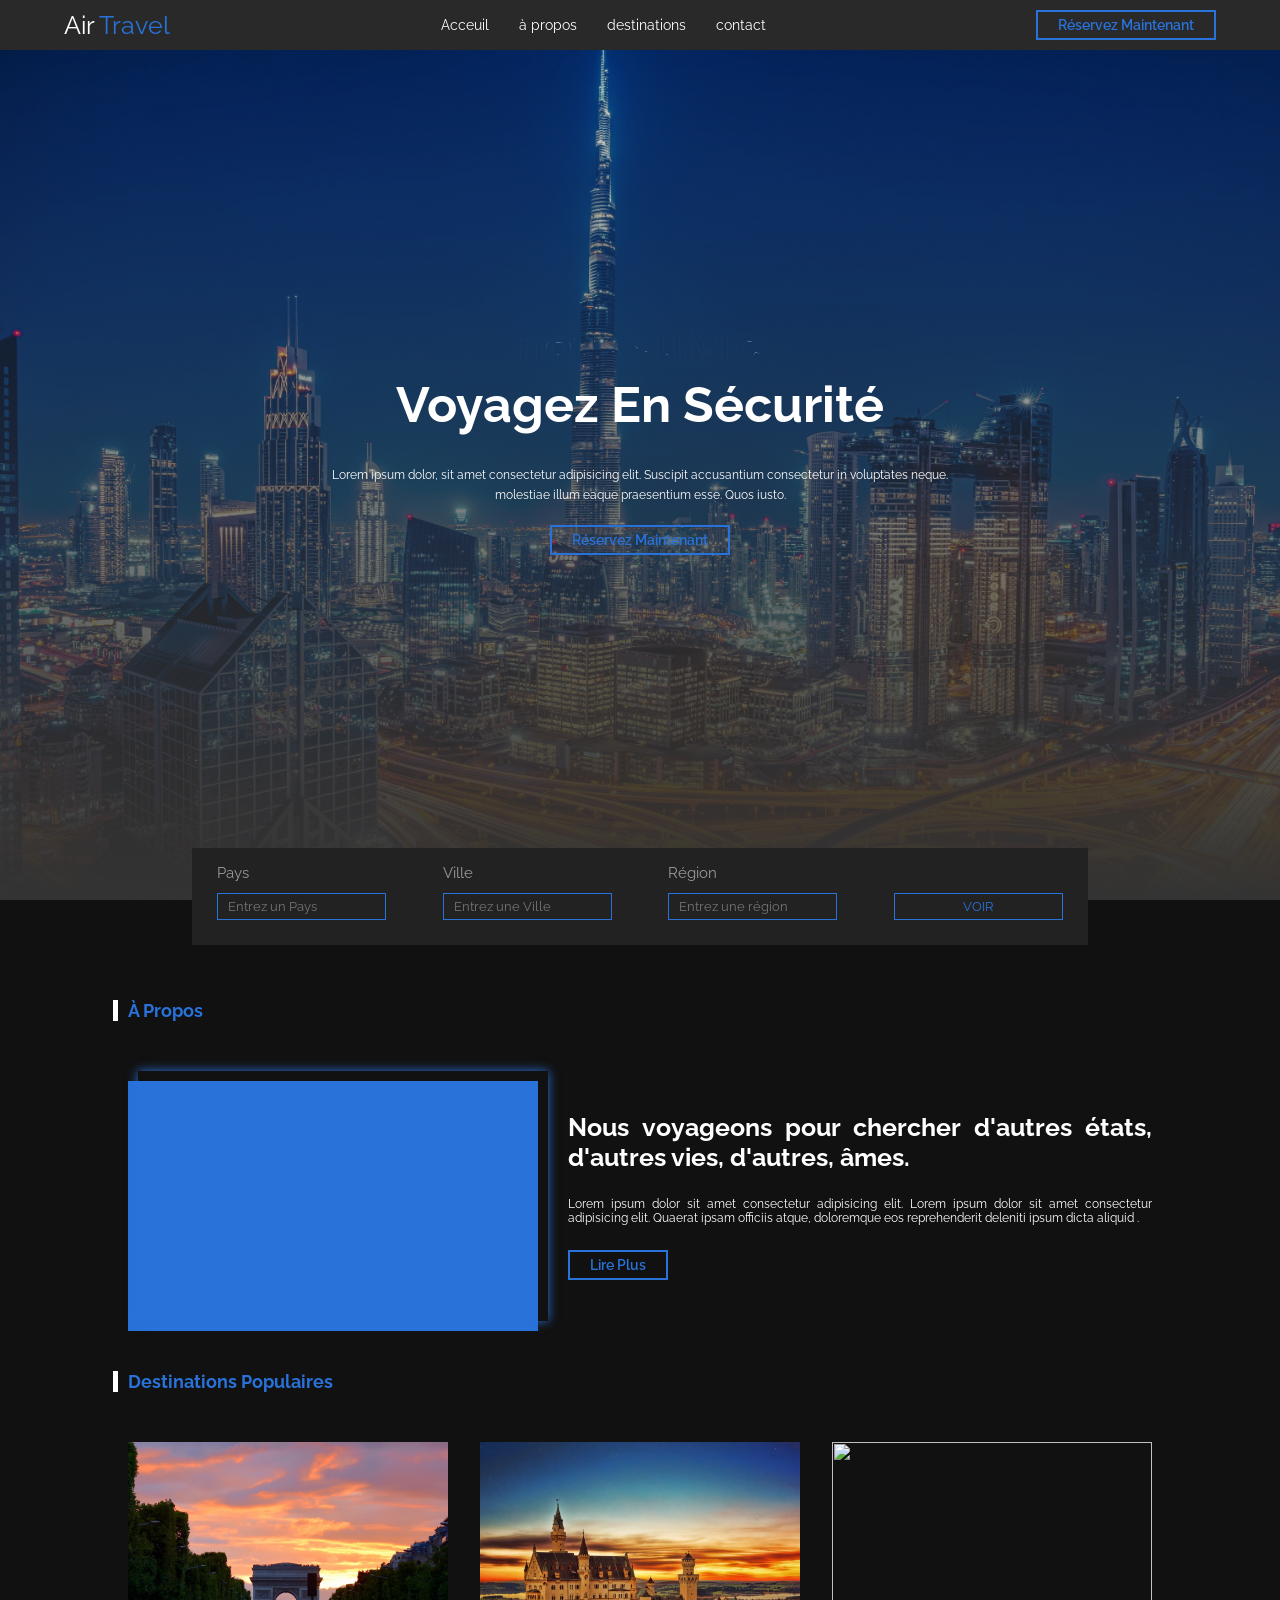
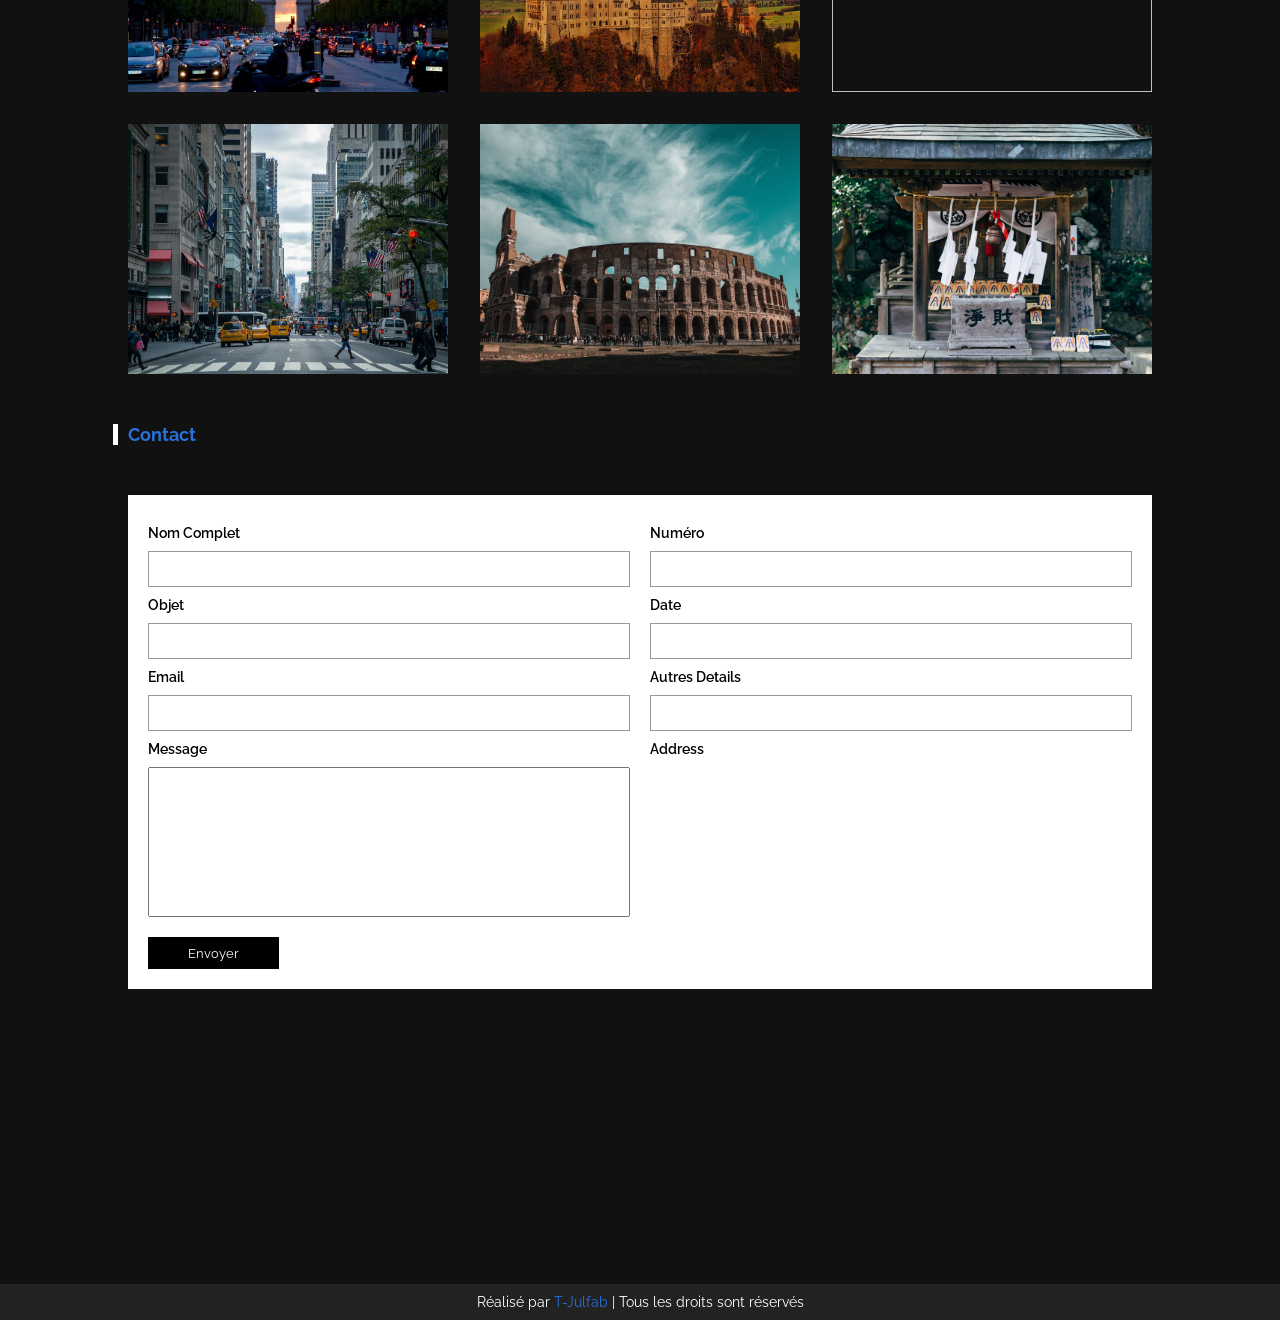
==== index.html @ 0e1786e4 "Initial commit" ====
<!DOCTYPE html>
<html lang="en">
<head>
    <meta charset="UTF-8">
    <meta name="viewport" content="width=device-width, initial-scale=1.0">
    <title>T-Air-Travel</title>
    <link rel="icon" href="images/air-transport.png" type="image/png">
    <link rel="stylesheet" href="css/style.css">
</head>
<body>
        <!--Header-->
        <header>
            <div class="logo">
                <a href="#"><span>Air</span> Travel</a>
            </div>
            <div class=""></div>
            <ul class="menu">
                <li><a href="#acceuil">Acceuil</a></li>
                <li><a href="#à_propos">à propos</a></li>
                <li><a href="#destinations">destinations</a></li>
                <li><a href="#contact">contact</a></li>
            </ul>
            <div class="responsive-menu"></div>
            <a href="#" class="bouton">Réservez Maintenant</a>

            
        </header>
        <!--acceuil-->
        <section id="acceuil">
            <h2>nous suivre</h2>
            <h1>Voyagez En Sécurité</h1>
            <div class="texte">
                <p>Lorem ipsum dolor, sit amet consectetur adipisicing elit. Suscipit accusantium consectetur in voluptates neque.
            <br> molestiae illum eaque praesentium esse. Quos iusto.</p>
            
            </div>
            <div class="bouton">
                <a href="#">Réservez Maintenant</a>
            </div>
            <div class="formulaire">
                <form action="">
                    <div>
                        <label for="">Pays</label>
                        <input type="text" placeholder="Entrez un Pays">
                    </div>
                    <div>
                        <label for="">Ville</label>
                        <input type="text" placeholder="Entrez une Ville">
                    </div>
                    <div>
                        <label for="">Région</label>
                        <input type="text" placeholder="Entrez une région">
                    </div>
                    <div>
                        <input type="submit" value="voir">
                    </div>
                </form>
            </div>
        </section>

        <!--à propos-->
        <section id="à_propos">
            <h1 class="title">à propos</h1>
            <div class="vid_desc">
                <div class="gauche">
                    <video src="images/video.mp4" autoplay loop muted></video>
                </div>
                <div class="droite">
                    <h2>Nous voyageons pour chercher d'autres états, d'autres
                        vies, d'autres, âmes.</h2>
                    <p>Lorem ipsum dolor sit amet consectetur adipisicing elit. Lorem ipsum dolor sit amet consectetur adipisicing elit. Quaerat ipsam officiis atque,
                        doloremque eos reprehenderit deleniti ipsum dicta aliquid .</p>
                    <div class="bouton">
                        <a href="#">Lire Plus</a>
                    </div>
                </div>
            </div>
        </section>
        <!--destination-->
        <section id="destinations">
            <h1 class="title">Destinations Populaires</h1>
            <div class="content">
                <div class="box">
                    <img src="images/paris.jpg" alt="">
                    <div class="content">
                        <div>
                            <h4>Paris</h4>
                            <p>Lorem ipsum dolor sit amet consectetur adipisicing elit.</p>
                            <p>Ea iusto ipsa repudiandae amet conseq.</p>
                            <a href="#">Lire Plus</a>
                        </div>
                    </div>
                </div>
                <div class="box">
                    <img src="images/moscou.jpg" alt="">
                    <div class="content">
                        <div>
                            <h4>Moscou</h4>
                            <p>Lorem ipsum dolor sit amet consectetur adipisicing elit.</p>
                            <p>Ea iusto ipsa repudiandae amet conseq.</p>
                            <a href="#">Lire Plus</a>
                        </div>
                    </div>
                </div>
                <div class="box">
                    <img src="images/miami.jpg" alt="">
                    <div class="content">
                        <div>
                            <h4>Miami</h4>
                            <p>Lorem ipsum dolor sit amet consectetur adipisicing elit.</p>
                            <p>Ea iusto ipsa repudiandae amet conseq.</p>
                            <a href="#">Lire Plus</a>
                        </div>
                    </div>
                </div>
                 <div class="box">
                    <img src="images/los-angeles.jpg" alt="">
                    <div class="content">
                        <div>
                            <h4>Los-Angeles</h4>
                            <p>Lorem ipsum dolor sit amet consectetur adipisicing elit.</p>
                            <p>Ea iusto ipsa repudiandae amet conseq.</p>
                            <a href="#">Lire Plus</a>
                        </div>
                    </div>
                </div>
                 <div class="box">
                    <img src="images/rome.jpg" alt="">
                    <div class="content">
                        <div>
                            <h4>Rome</h4>
                            <p>Lorem ipsum dolor sit amet consectetur adipisicing elit.</p>
                            <p>Ea iusto ipsa repudiandae amet conseq.</p>
                            <a href="#">Lire Plus</a>
                        </div>
                    </div>
                </div>
                 <div class="box">
                    <img src="images/tokio.jpg" alt="">
                    <div class="content">
                        <div>
                            <h4>Tokio</h4>
                            <p>Lorem ipsum dolor sit amet consectetur adipisicing elit.</p>
                            <p>Ea iusto ipsa repudiandae amet conseq.</p>
                            <a href="#">Lire Plus</a>
                        </div>
                    </div>
                </div>
            </div>
        </section>
        <!--contact-->
        <section id="contact">
            <h1 class="title">Contact</h1>
            <form action="">
                <div class="gauche_droite">
                    <div class="form_gauche">
                        <label for="">Nom Complet</label>
                        <input type="text">
                        <label for="">Objet</label>
                        <input type="text">
                        <label for="">Email</label>
                        <input type="text">
                        <label for="">Message</label>
                        <textarea name="" id="" cols="30" rows="10"></textarea>
                    </div>
                    <div class="form_droite">
                        <label for="">Numéro</label>
                        <input type="text">
                        <label for="">Date</label>
                        <input type="text">
                        <label for="">Autres Details</label>
                        <input type="text">
                        <label for="">Address</label>
                        <iframe src="https://www.google.com/maps/embed?pb=!1m18!1m12!1m3!1d2624.9916256937595!2d2.292292615509614!3d48.85837007928746!2m3!1f0!2f0!3f0!3m2!1i1024!2i768!4f13.1!3m3!1m2!1s0x47e66e2964e34e2d%3A0x8ddca9ee380ef7e0!2sTour%20Eiffel!5e0!3m2!1sfr!2sfr!4v1647531560805!5m2!1sfr!2sfr" width="600" height="450" style="border:0;" allowfullscreen="" loading="lazy"></iframe>
                    </div>
                </div>
                <button>Envoyer</button>
            </form>
        </section>
        <!--footer-->
        <footer>
            <p>Réalisé par <span>T-Julfab</span> | Tous les droits sont réservés</p>
        </footer>
    <script>
        var toggle_menu = document.querySelector('.responsive-menu')
        var menu = document.querySelector('.menu')
        toggle_menu.onclick= function(){
            toggle_menu.classList.toggle('active')
            menu.classList.toggle('responsive')
        }
    </script>
</body>
</html>
---- css/style.css ----
@import url('https://fonts.googleapis.com/css2?family=Raleway:wght@100;200;400;500&display=swap');
*{
    margin: 0;
    padding: 0;
    box-sizing: border-box;
    font-family: 'Raleway', sans-serif;
}
html {
    font-size: 62.5%;
    scroll-behavior: smooth;
    scroll-padding-top: 9px;
}
::-webkit-scrollbar {
    width: 8px;
}
::-webkit-scrollbar-thumb {
    background-color: #ccc;
}
body{
    background-color: #111;
}
a{
    text-decoration: 0;
}
header{
    top: 0;
    left: 0;
    right: 0;
    z-index: 1000;
    display: flex;
    position: fixed;
    align-items: center;
    background-color: rgb(41, 41, 41);
    justify-content: space-between;
    padding: 0 5%;
    height: 50px;
}
.logo a{
    font-size: 25px;
    color:#2972d9;
}
.logo a span{
    color: white;
}
header ul{
    list-style: none;
    display: flex;
    justify-content: space-between;
}
header ul li{
    padding: 0 15px;
}
header ul li a{
    color: white;
    font-size: 14px;
}
header li a{
    transition: 0.35s;
}
header li a:hover{
    border-bottom: 2px solid #2972d9 ;
    letter-spacing: 2px;
    font-weight: 400;
}
.bouton{
    border: 2px solid #2972d9;
    padding: 5px 20px;
    color: #2972d9;
    font-size: 14px;
    font-weight: 600;
}
.bouton a{
    color: #2972d9;
    font-size: 14px;
    font-weight: 600;
}
header .bouton{
    transition: 0.2s;
}
header .bouton:hover{
    background-color: #2972d9;
    color: #f9f9f9;
    font-weight: lighter;
    letter-spacing: 1px;
}
 /* acceuil css */

#acceuil{
    background: linear-gradient(rgba(0,0,0,0.1),#333), url("../images/img1.jpg");
    background-position: center;
    background-size: cover;
    height: 100vh;
    display: flex;
    align-items: center;
    justify-content: center;
    flex-direction: column;
    position: relative;
    color: white;

}
#acceuil{
    line-height: 0px;
}
#acceuil .bouton{
    margin-right: 0;
    line-height: normal;
}
#acceuil h2{
    font-size: 45px;
    color: transparent;
    -webkit-text-stroke: #fff 0.02px;
}
#acceuil h1{
    font-size: 50px;
    margin: 60px 0;
}
#acceuil p {
    font-size: 12px;
    margin-bottom: 20px;
    line-height: 20px;
    text-align: center;
}
.formulaire{
    background-color: #222;
    width:70%;
    padding: 25px;
    bottom: -45px;
    position: absolute;
}
.formulaire form{
    display: flex;
    justify-content: space-between;
    width: 100%;
    align-items:flex-end;
}
.formulaire form div{
    display: flex;
    width: 20%;
    flex-direction: column;
}
.formulaire form label{
    font-size: 15px;
    color:#999;
    margin-bottom: 10px;
}
.formulaire form input{
    background: transparent;
    border: 1px solid #2972d9;
    margin-top: 10px;
    padding: 5px 10px;
    outline: 0;
    font-size: 13px;
    color: white;
}
.formulaire form input[type="submit"]{
    color: #2972d9;
    text-transform: uppercase;
    cursor: pointer;
    transition: 0.5s;
}
.formulaire form input[type="submit"]:hover{
    box-shadow: 0 0 10px #2972d9;
}

/* à propos css */

#à_propos{
    margin-top: 100px;
    margin-bottom: 50px;
    padding: 0 10%;
    color: white;
}
.title{
    text-transform: capitalize;
    font-size: 18px;
    color: #2972d9;
    margin: 50px 0;
    position: relative;

}
.title::after{
    position: absolute;
    left: -15px;
    height: 100%;
    background-color: white;
    width: 5px;
    content: "";
}
.vid_desc{
    display: flex;
    width: 100%;
    justify-content: space-between;
    align-items: center;
}
.vid_desc .gauche{
    height: 250px;
    width: 40%;
    position: relative;
    margin-left: 10px;
}
.vid_desc .gauche video{
    width: 100%;
    height: 100%;
    position: relative;
    box-shadow: 0 0 10px #2972d9;
}
.vid_desc .gauche::after{
    position: absolute;
    bottom: -10px;
    right: 10px;
    height: 100%;
    width: 100%;
    content: "";
    background-color: #2972d9;
    z-index: -1;
}
.vid_desc .droite{
    width: 57%;
    text-align: justify;
}
.vid_desc h2{
    font-size: 25px;
}
.vid_desc p {
    font-size: 12px;
    margin: 25px 0;
}
.droite .bouton{
    width: max-content;
}

/*destination css*/

#destinations{
    margin-bottom: 50px;
    padding: 0 10%;   
}
#destinations .content{
    display: grid;
    grid-template-columns: repeat(auto-fit,minmax(300px,1fr));
    gap: 32px;
}
#destinations .content .box{
    overflow: hidden;
    position: relative;
    height: 250px;
    transition: 0.5s;
}
#destinations .content .box img{
    height: 100%;
    width: 100%;
    object-fit: cover;
}
.box .content{
    position: absolute;
    left: 0;
    top: 0;
    height: 100%;
    width: 100%;
    background-color: white;
    text-align: center;
    align-items: center;
    transform: translateX(100%);
    transition: 0.5s;
}
.box .content h4{
    font-size: 24px;
    margin-bottom: 10px;
}
.box .content p{
    font-size: 12px;
}
.box .content p:nth-child(3){
    margin-bottom: 25px;
}
.box .content a{
    color: #2972d9;
    font-size: 14px;
    border: 2px solid #2972d9;
    padding: 8px 40px;
    margin-top: 10px;
    font-weight: bold;
}
.box:hover {
    box-shadow: 0 0 10px #2972d9;
}
.box:hover .content{
    transform: translateX(0);
}

/*contact css*/

#contact{
    height: 90vh;
    padding: 0 10%;
    margin-bottom: 50px;
}
#contact form{
    background-color: white;
    display: flex;
    flex-direction: column;
    margin: auto;
    padding: 20px;
}
.gauche_droite{
    display: flex;
    justify-content: space-between;
    align-items: center;
    margin-bottom: 20px;
}
.gauche_droite .form_gauche, .gauche_droite .form_droite{
    display: flex;
    flex-direction: column;
    width: 49%;
}
#contact form label{
    font-size: 14px;
    padding: 10px 0;
    font-weight: 600;
}
#contact form input{
    padding: 9px;
    outline: 0;
    border: 1px solid #999;
}
textarea{
    height: 150px;
    outline: 0;
    width: 100%;
    resize: none;
}
iframe {
    height: 150px;
    width: 100%;
}
#contact button{
    width: fit-content;
    padding: 8px 40px;
    border: none;
    background-color: black;
    color: white;
    cursor: pointer;
}
#contact button:hover{
    letter-spacing: 1px;
}
footer{
    text-align: center;
    background-color: #222;
    padding: 10px 0;
    width: 100%;
    font-size: 14px;
}
footer p{
    color: white;
}
footer p span{
    color: #2972d9;
}
section{
    margin-bottom: 50px;
}
/*responsive*/
@media (max-width:750px){
    header .menu{
        display: none;
    }
    header .bouton{
        display: none;
    }
    /*acceuil respnsive*/
    #acceuil h2{
        font-size: 18px;
        -webkit-text-stroke: 0;
        color: white;
    }
    #acceuil h1{
        font-size: 28PX;
        margin: 35px;
    }
    #acceuil p{
        font-size: 10px;
    }
    .formulaire{
        width: 100%;
    }
    .formulaire form div{
        margin-top: 10px;
        flex-direction: column;
        width: 47%;
    }
    .formulaire form{
        flex-wrap: wrap;
    }
    .formulaire form label{
        padding-top: 5px;
    }
    #acceuil .bouton{
        display: block;
    }

    /*A propos responsive*/
    .vid_desc{
        flex-direction: column;
        width: 100%;
    }
    .vid_desc .gauche,.vid_desc .droite{
        width: 100%;
    }
    .vid_desc .gauche{
        margin-bottom: 20px;
    }
    .vid_desc .gauche::after{
        background-color: transparent;
    }

    /*menu responsive*/
    .responsive-menu{
        width: 50px;
        height: 50px;
        display: flex;
        align-items: center;
        justify-content: center;
        position: relative;
        cursor: pointer;
    }
    .responsive-menu::after{
        position: absolute;
        content: "";
        height: 3px;
        background-color: #2972d9;
        width: 28px;
        box-shadow: 0 10px 0 #2972d9;
        transform: translateY(-10px);
        transition: 0.05s;

    }
    .responsive-menu::before{
        position: absolute;
        content: "";
        height: 3px;
        background-color: #2972d9;
        width: 28px;
        transform: translateY(10px);
        transition: 0.05s;

    }
    .responsive-menu.active::after{
        box-shadow: 0 0 0 #2972d9;
        transform: rotate(45deg);
    }
    .responsive-menu.active::before{
        transform: rotate(-45deg);
    }
    header .menu.responsive{
        display: flex;
        position: absolute;
        top: 27px;
        right: 0;
        width: 100%;
        flex-direction: column;
        backdrop-filter: blur(15px);
        align-items: center;
        justify-content: center;
        animation: animate-menu 1s forwards;
    }
    header .menu.responsive li{
        margin: 20px 0;
        width: 100%;
        text-align: center;
        text-transform: capitalize;
    }
    @keyframes animate-menu {
        0%{
            transform: translateY(0);
        }
        100%{
            transform: translateY(10%);
        }
    }

}
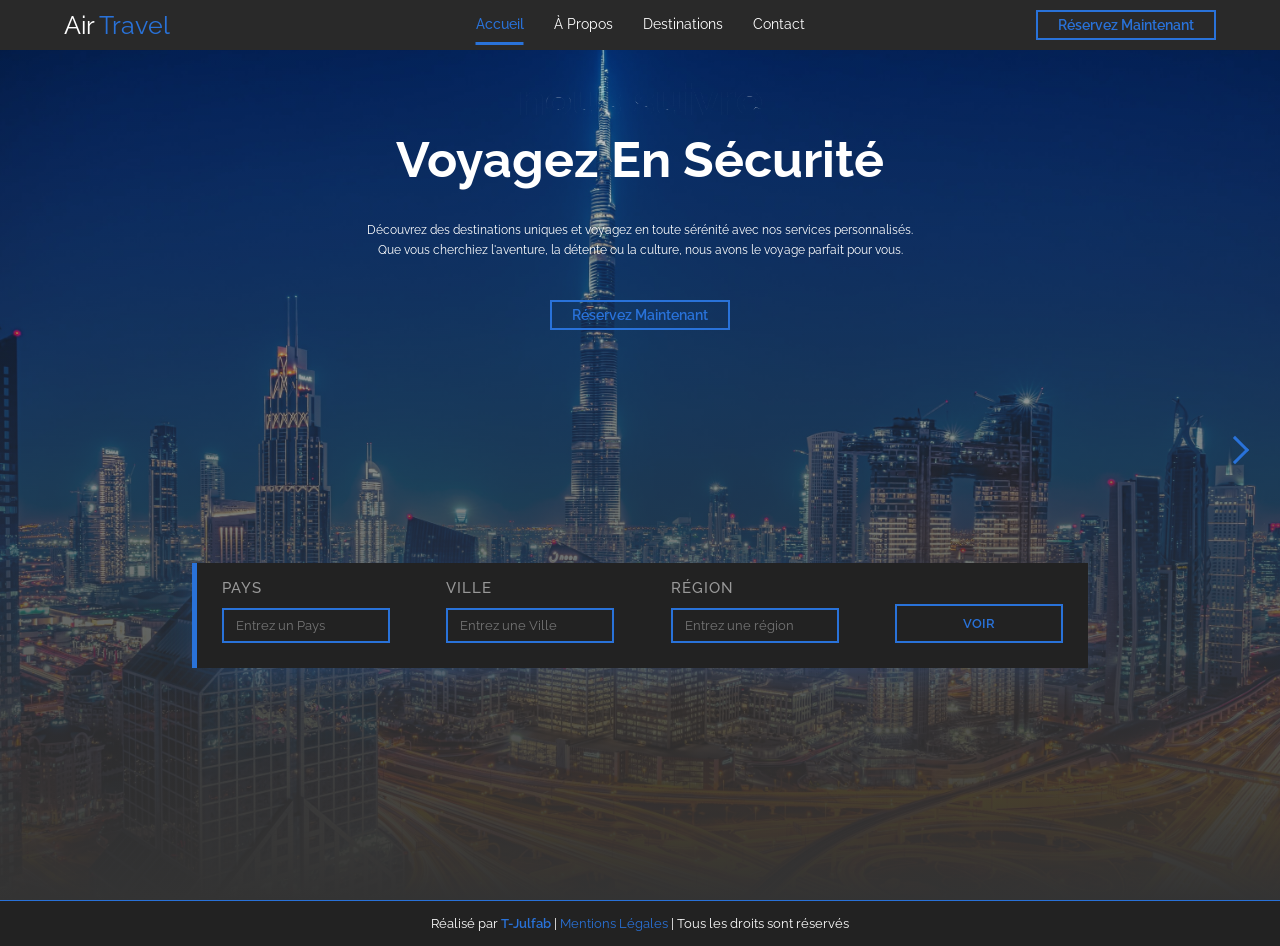
==== commit bbb40e66: "amélioration du projet" ====
--- a/index.html
+++ b/index.html
@@ -1,5 +1,5 @@
 <!DOCTYPE html>
-<html lang="en">
+<html lang="fr">
 <head>
     <meta charset="UTF-8">
     <meta name="viewport" content="width=device-width, initial-scale=1.0">
@@ -8,186 +8,61 @@
     <link rel="stylesheet" href="css/style.css">
 </head>
 <body>
-        <!--Header-->
-        <header>
-            <div class="logo">
-                <a href="#"><span>Air</span> Travel</a>
-            </div>
-            <div class=""></div>
-            <ul class="menu">
-                <li><a href="#acceuil">Acceuil</a></li>
-                <li><a href="#à_propos">à propos</a></li>
-                <li><a href="#destinations">destinations</a></li>
-                <li><a href="#contact">contact</a></li>
-            </ul>
-            <div class="responsive-menu"></div>
-            <a href="#" class="bouton">Réservez Maintenant</a>
+    <header>
+        <div class="logo">
+            <a href="index.html"><span>Air</span> Travel</a>
+        </div>
+        <ul class="menu">
+            <li><a href="index.html">Accueil</a></li>
+            <li><a href="pages/apropos.html">à propos</a></li>
+            <li><a href="pages/destinations.html">destinations</a></li>
+            <li><a href="pages/contact.html">contact</a></li>
+        </ul>
+        <div class="responsive-menu"></div>
+        <a href="pages/reserver.html" class="bouton">Réservez Maintenant</a>
+    </header>
 
-            
-        </header>
-        <!--acceuil-->
-        <section id="acceuil">
-            <h2>nous suivre</h2>
-            <h1>Voyagez En Sécurité</h1>
-            <div class="texte">
-                <p>Lorem ipsum dolor, sit amet consectetur adipisicing elit. Suscipit accusantium consectetur in voluptates neque.
-            <br> molestiae illum eaque praesentium esse. Quos iusto.</p>
-            
-            </div>
-            <div class="bouton">
-                <a href="#">Réservez Maintenant</a>
-            </div>
-            <div class="formulaire">
-                <form action="">
-                    <div>
-                        <label for="">Pays</label>
-                        <input type="text" placeholder="Entrez un Pays">
-                    </div>
-                    <div>
-                        <label for="">Ville</label>
-                        <input type="text" placeholder="Entrez une Ville">
-                    </div>
-                    <div>
-                        <label for="">Région</label>
-                        <input type="text" placeholder="Entrez une région">
-                    </div>
-                    <div>
-                        <input type="submit" value="voir">
-                    </div>
-                </form>
-            </div>
-        </section>
+    <section id="accueil">
+        <h2>nous suivre</h2>
+        <h1>Voyagez En Sécurité</h1>
+        <div class="texte">
+            <p>Découvrez des destinations uniques et voyagez en toute sérénité avec nos services personnalisés.
+            <br> Que vous cherchiez l'aventure, la détente ou la culture, nous avons le voyage parfait pour vous.</p>
+        </div>
+        <div class="bouton" id="btn-reserver-accueil">
+            <a href="pages/reserver.html">Réservez Maintenant</a>
+        </div>
+        <div class="formulaire">
+            <form action="">
+                <div>
+                    <label for="pays">Pays</label>
+                    <input type="text" id="pays" placeholder="Entrez un Pays" required>
+                </div>
+                <div>
+                    <label for="ville">Ville</label>
+                    <input type="text" id="ville" placeholder="Entrez une Ville" required>
+                </div>
+                <div>
+                    <label for="region">Région</label>
+                    <input type="text" id="region" placeholder="Entrez une région" required>
+                </div>
+                <div>
+                    <input type="submit" value="voir">
+                </div>
+            </form>
+        </div>
 
-        <!--à propos-->
-        <section id="à_propos">
-            <h1 class="title">à propos</h1>
-            <div class="vid_desc">
-                <div class="gauche">
-                    <video src="images/video.mp4" autoplay loop muted></video>
-                </div>
-                <div class="droite">
-                    <h2>Nous voyageons pour chercher d'autres états, d'autres
-                        vies, d'autres, âmes.</h2>
-                    <p>Lorem ipsum dolor sit amet consectetur adipisicing elit. Lorem ipsum dolor sit amet consectetur adipisicing elit. Quaerat ipsam officiis atque,
-                        doloremque eos reprehenderit deleniti ipsum dicta aliquid .</p>
-                    <div class="bouton">
-                        <a href="#">Lire Plus</a>
-                    </div>
-                </div>
-            </div>
-        </section>
-        <!--destination-->
-        <section id="destinations">
-            <h1 class="title">Destinations Populaires</h1>
-            <div class="content">
-                <div class="box">
-                    <img src="images/paris.jpg" alt="">
-                    <div class="content">
-                        <div>
-                            <h4>Paris</h4>
-                            <p>Lorem ipsum dolor sit amet consectetur adipisicing elit.</p>
-                            <p>Ea iusto ipsa repudiandae amet conseq.</p>
-                            <a href="#">Lire Plus</a>
-                        </div>
-                    </div>
-                </div>
-                <div class="box">
-                    <img src="images/moscou.jpg" alt="">
-                    <div class="content">
-                        <div>
-                            <h4>Moscou</h4>
-                            <p>Lorem ipsum dolor sit amet consectetur adipisicing elit.</p>
-                            <p>Ea iusto ipsa repudiandae amet conseq.</p>
-                            <a href="#">Lire Plus</a>
-                        </div>
-                    </div>
-                </div>
-                <div class="box">
-                    <img src="images/miami.jpg" alt="">
-                    <div class="content">
-                        <div>
-                            <h4>Miami</h4>
-                            <p>Lorem ipsum dolor sit amet consectetur adipisicing elit.</p>
-                            <p>Ea iusto ipsa repudiandae amet conseq.</p>
-                            <a href="#">Lire Plus</a>
-                        </div>
-                    </div>
-                </div>
-                 <div class="box">
-                    <img src="images/los-angeles.jpg" alt="">
-                    <div class="content">
-                        <div>
-                            <h4>Los-Angeles</h4>
-                            <p>Lorem ipsum dolor sit amet consectetur adipisicing elit.</p>
-                            <p>Ea iusto ipsa repudiandae amet conseq.</p>
-                            <a href="#">Lire Plus</a>
-                        </div>
-                    </div>
-                </div>
-                 <div class="box">
-                    <img src="images/rome.jpg" alt="">
-                    <div class="content">
-                        <div>
-                            <h4>Rome</h4>
-                            <p>Lorem ipsum dolor sit amet consectetur adipisicing elit.</p>
-                            <p>Ea iusto ipsa repudiandae amet conseq.</p>
-                            <a href="#">Lire Plus</a>
-                        </div>
-                    </div>
-                </div>
-                 <div class="box">
-                    <img src="images/tokio.jpg" alt="">
-                    <div class="content">
-                        <div>
-                            <h4>Tokio</h4>
-                            <p>Lorem ipsum dolor sit amet consectetur adipisicing elit.</p>
-                            <p>Ea iusto ipsa repudiandae amet conseq.</p>
-                            <a href="#">Lire Plus</a>
-                        </div>
-                    </div>
-                </div>
-            </div>
-        </section>
-        <!--contact-->
-        <section id="contact">
-            <h1 class="title">Contact</h1>
-            <form action="">
-                <div class="gauche_droite">
-                    <div class="form_gauche">
-                        <label for="">Nom Complet</label>
-                        <input type="text">
-                        <label for="">Objet</label>
-                        <input type="text">
-                        <label for="">Email</label>
-                        <input type="text">
-                        <label for="">Message</label>
-                        <textarea name="" id="" cols="30" rows="10"></textarea>
-                    </div>
-                    <div class="form_droite">
-                        <label for="">Numéro</label>
-                        <input type="text">
-                        <label for="">Date</label>
-                        <input type="text">
-                        <label for="">Autres Details</label>
-                        <input type="text">
-                        <label for="">Address</label>
-                        <iframe src="https://www.google.com/maps/embed?pb=!1m18!1m12!1m3!1d2624.9916256937595!2d2.292292615509614!3d48.85837007928746!2m3!1f0!2f0!3f0!3m2!1i1024!2i768!4f13.1!3m3!1m2!1s0x47e66e2964e34e2d%3A0x8ddca9ee380ef7e0!2sTour%20Eiffel!5e0!3m2!1sfr!2sfr!4v1647531560805!5m2!1sfr!2sfr" width="600" height="450" style="border:0;" allowfullscreen="" loading="lazy"></iframe>
-                    </div>
-                </div>
-                <button>Envoyer</button>
-            </form>
-        </section>
-        <!--footer-->
-        <footer>
-            <p>Réalisé par <span>T-Julfab</span> | Tous les droits sont réservés</p>
-        </footer>
-    <script>
-        var toggle_menu = document.querySelector('.responsive-menu')
-        var menu = document.querySelector('.menu')
-        toggle_menu.onclick= function(){
-            toggle_menu.classList.toggle('active')
-            menu.classList.toggle('responsive')
-        }
-    </script>
+        <div class="arrow-container">
+            <a href="pages/apropos.html" class="arrow arrow-right">
+                <span></span>
+            </a>
+        </div>
+    </section>
+
+    <footer>
+        <p>Réalisé par <span>T-Julfab</span> | <a href="pages/mentions-legales.html" style="color: #2972d9;">Mentions Légales</a> | Tous les droits sont réservés</p>
+    </footer>
+
+    <script src="js/script.js"></script>
 </body>
 </html>
--- a/css/style.css
+++ b/css/style.css
@@ -35,6 +35,9 @@
     padding: 0 5%;
     height: 50px;
 }
+.responsive-menu {
+    display: none;
+}
 .logo a{
     font-size: 25px;
     color:#2972d9;
@@ -43,24 +46,36 @@
     color: white;
 }
 header ul{
+    position: absolute;
+    left: 50%;
+    transform: translateX(-50%);
     list-style: none;
     display: flex;
     justify-content: space-between;
 }
 header ul li{
     padding: 0 15px;
+    position: relative;
 }
 header ul li a{
     color: white;
     font-size: 14px;
-}
-header li a{
-    transition: 0.35s;
-}
+    display: block;
+    padding: 10px 0;
+    transition: all 0.35s ease;
+    text-transform: capitalize;
+}
+
 header li a:hover{
-    border-bottom: 2px solid #2972d9 ;
-    letter-spacing: 2px;
-    font-weight: 400;
+    color: #2972d9;
+    border-bottom: 2px solid #2972d9;
+    letter-spacing: 1px;
+}
+
+header li.active a {
+    color: #2972d9;
+    border-bottom: 3px solid #2972d9;
+    font-weight: 500;
 }
 .bouton{
     border: 2px solid #2972d9;
@@ -68,6 +83,9 @@
     color: #2972d9;
     font-size: 14px;
     font-weight: 600;
+    cursor: pointer;
+    transition: all 0.2s ease;
+    display: inline-block;
 }
 .bouton a{
     color: #2972d9;
@@ -83,101 +101,223 @@
     font-weight: lighter;
     letter-spacing: 1px;
 }
- /* acceuil css */
-
-#acceuil{
+
+.arrow-container {
+    position: fixed;
+    top: 0;
+    bottom: 0;
+    left: 0;
+    right: 0;
+    width: 100%;
+    height: 100%;
+    pointer-events: none;
+}
+
+.arrow {
+    position: absolute;
+    top: 50%;
+    transform: translateY(-50%);
+    width: 50px;
+    height: 50px;
+    display: flex;
+    align-items: center;
+    justify-content: center;
+    pointer-events: auto;
+    cursor: pointer;
+    text-decoration: none;
+    transition: transform 0.3s ease;
+}
+
+.arrow-left {
+    left: 20px;
+}
+
+.arrow-right {
+    right: 20px;
+}
+
+.arrow:hover {
+    transform: translateY(-50%) scale(1.1);
+}
+
+.arrow span {
+    width: 20px;
+    height: 20px;
+    border-right: 3px solid #2972d9;
+    border-bottom: 3px solid #2972d9;
+    display: inline-block;
+    transition: all 0.3s ease;
+}
+
+.arrow-right span {
+    transform: rotate(-45deg);
+    animation: bounceRight 2s infinite ease-in-out;
+}
+
+.arrow-left span {
+    transform: rotate(135deg);
+    animation: bounceLeft 2s infinite ease-in-out;
+}
+
+.arrow:hover span {
+    border-color: #fff;
+}
+
+@keyframes bounceRight {
+    0%, 100% { transform: rotate(-45deg) translate(0, 0); }
+    50% { transform: rotate(-45deg) translate(8px, 8px); }
+}
+
+
+@keyframes bounceLeft {
+    0%, 100% { transform: rotate(135deg) translate(0, 0); }
+    50% { transform: rotate(135deg) translate(8px, 8px); }
+}
+
+/*  ACCUEIL CSS  */
+#accueil{
     background: linear-gradient(rgba(0,0,0,0.1),#333), url("../images/img1.jpg");
     background-position: center;
     background-size: cover;
     height: 100vh;
+    padding-top: 100px;
     display: flex;
     align-items: center;
     justify-content: center;
     flex-direction: column;
     position: relative;
     color: white;
-
-}
-#acceuil{
     line-height: 0px;
 }
-#acceuil .bouton{
+
+#accueil .bouton{
     margin-right: 0;
     line-height: normal;
-}
-#acceuil h2{
+    margin-top: 20px;
+}
+
+#accueil h2{
     font-size: 45px;
     color: transparent;
     -webkit-text-stroke: #fff 0.02px;
 }
-#acceuil h1{
+
+#accueil h1{
     font-size: 50px;
     margin: 60px 0;
 }
-#acceuil p {
+
+#accueil p {
     font-size: 12px;
     margin-bottom: 20px;
     line-height: 20px;
     text-align: center;
 }
+
 .formulaire{
     background-color: #222;
     width:70%;
+    margin: auto;
     padding: 25px;
-    bottom: -45px;
-    position: absolute;
-}
+    border-left: 5px solid #2972d9;
+    box-shadow: 0 10px 30px rgba(41, 114, 217, 0.2);
+    transition: all 0.3s ease;
+}
+
+.formulaire:hover {
+    box-shadow: 0 15px 40px rgba(41, 114, 217, 0.3);
+}
+
 .formulaire form{
     display: flex;
     justify-content: space-between;
     width: 100%;
     align-items:flex-end;
-}
+    gap: 15px;
+}
+
 .formulaire form div{
     display: flex;
     width: 20%;
     flex-direction: column;
 }
+
 .formulaire form label{
     font-size: 15px;
     color:#999;
     margin-bottom: 10px;
-}
+    text-transform: uppercase;
+    letter-spacing: 1px;
+    font-weight: 500;
+}
+
 .formulaire form input{
     background: transparent;
-    border: 1px solid #2972d9;
+    border: 2px solid #2972d9;
     margin-top: 10px;
-    padding: 5px 10px;
+    padding: 8px 12px;
     outline: 0;
     font-size: 13px;
     color: white;
-}
+    transition: all 0.3s ease;
+}
+
+.formulaire form input:focus {
+    background-color: rgba(41, 114, 217, 0.1);
+    box-shadow: 0 0 10px rgba(41, 114, 217, 0.5);
+}
+
+.formulaire form input.error {
+    border-color: #ff4444;
+}
+
+.error-text {
+    color: #ff4444;
+    font-size: 10px;
+    margin-top: 5px;
+    text-transform: none;
+}
+
 .formulaire form input[type="submit"]{
     color: #2972d9;
     text-transform: uppercase;
     cursor: pointer;
-    transition: 0.5s;
-}
+    transition: all 0.5s ease;
+    font-weight: 600;
+    padding: 10px 20px;
+}
+
 .formulaire form input[type="submit"]:hover{
-    box-shadow: 0 0 10px #2972d9;
-}
-
-/* à propos css */
-
+    box-shadow: 0 0 15px #2972d9;
+    transform: translateY(-2px);
+}
+
+/*  À PROPOS CSS  */
 #à_propos{
+    padding: 0 10%;
+    color: white;
+    position: relative;
+    padding-bottom: 120px;
+}
+
+/*  DESTINATION DETAILS CSS  */
+#paris, #moscou, #miami, #los-angeles, #rome, #tokyo{
     margin-top: 100px;
-    margin-bottom: 50px;
+    margin-bottom: 20px;
     padding: 0 10%;
     color: white;
-}
+    position: relative;
+    padding-bottom: 120px;
+}
+
 .title{
     text-transform: capitalize;
     font-size: 18px;
     color: #2972d9;
     margin: 50px 0;
     position: relative;
-
-}
+}
+
 .title::after{
     position: absolute;
     left: -15px;
@@ -186,24 +326,36 @@
     width: 5px;
     content: "";
 }
+
 .vid_desc{
     display: flex;
     width: 100%;
     justify-content: space-between;
     align-items: center;
-}
+    gap: 30px;
+}
+
 .vid_desc .gauche{
     height: 250px;
     width: 40%;
     position: relative;
     margin-left: 10px;
-}
+    overflow: hidden;
+    border-radius: 5px;
+}
+
 .vid_desc .gauche video{
     width: 100%;
     height: 100%;
     position: relative;
     box-shadow: 0 0 10px #2972d9;
-}
+    transition: transform 0.4s ease;
+}
+
+.vid_desc .gauche:hover video {
+    transform: scale(1.05);
+}
+
 .vid_desc .gauche::after{
     position: absolute;
     bottom: -10px;
@@ -214,43 +366,87 @@
     background-color: #2972d9;
     z-index: -1;
 }
+
 .vid_desc .droite{
     width: 57%;
     text-align: justify;
 }
+
 .vid_desc h2{
     font-size: 25px;
 }
+
 .vid_desc p {
     font-size: 12px;
     margin: 25px 0;
-}
+    line-height: 1.6;
+}
+
 .droite .bouton{
     width: max-content;
-}
-
-/*destination css*/
-
+    margin-top: 15px;
+}
+
+.about-extra{
+    display: grid;
+    grid-template-columns: repeat(auto-fit, minmax(220px, 1fr));
+    gap: 20px;
+    margin: 30px 0 10px;
+}
+
+.detail-card{
+    background-color: rgba(255, 255, 255, 0.05);
+    border: 1px solid rgba(255, 255, 255, 0.1);
+    padding: 20px;
+    border-radius: 10px;
+    box-shadow: 0 8px 20px rgba(0, 0, 0, 0.25);
+}
+
+.detail-card h3{
+    margin-bottom: 10px;
+    font-size: 18px;
+    color: #2972d9;
+}
+
+.detail-card p{
+    font-size: 13px;
+    line-height: 1.7;
+    color: #ddd;
+}
+
+/*  DESTINATION CSS  */
 #destinations{
-    margin-bottom: 50px;
     padding: 0 10%;   
-}
+    position: relative;
+    padding-bottom: 120px;
+}
+
 #destinations .content{
     display: grid;
     grid-template-columns: repeat(auto-fit,minmax(300px,1fr));
     gap: 32px;
 }
+
 #destinations .content .box{
     overflow: hidden;
     position: relative;
     height: 250px;
-    transition: 0.5s;
-}
+    transition: all 0.5s ease;
+    border-radius: 8px;
+    cursor: pointer;
+}
+
 #destinations .content .box img{
     height: 100%;
     width: 100%;
     object-fit: cover;
-}
+    transition: transform 0.5s ease;
+}
+
+.box:hover img {
+    transform: scale(1.1) rotate(2deg);
+}
+
 .box .content{
     position: absolute;
     left: 0;
@@ -260,107 +456,311 @@
     background-color: white;
     text-align: center;
     align-items: center;
+    display: flex;
+    flex-direction: column;
+    justify-content: center;
     transform: translateX(100%);
-    transition: 0.5s;
-}
+    transition: all 0.5s ease;
+    padding: 20px;
+}
+
+.box .content div{
+    display: flex;
+    flex-direction: column;
+    justify-content: center;
+    align-items: center;
+}
+
 .box .content h4{
     font-size: 24px;
     margin-bottom: 10px;
-}
+    color: #2972d9;
+}
+
 .box .content p{
     font-size: 12px;
-}
+    color: #333;
+}
+
 .box .content p:nth-child(3){
-    margin-bottom: 25px;
-}
+    margin-bottom: 15px;
+}
+
 .box .content a{
     color: #2972d9;
     font-size: 14px;
     border: 2px solid #2972d9;
     padding: 8px 40px;
-    margin-top: 10px;
+    margin-top: 15px;
     font-weight: bold;
-}
+    transition: all 0.3s ease;
+    text-decoration: none;
+}
+
+.box .content a:hover {
+    background-color: #2972d9;
+    color: white;
+    transform: translateY(-2px);
+}
+
 .box:hover {
-    box-shadow: 0 0 10px #2972d9;
-}
+    box-shadow: 0 0 20px #2972d9;
+}
+
 .box:hover .content{
     transform: translateX(0);
 }
 
-/*contact css*/
-
+.box:hover .content{
+    transform: translateX(0);
+}
+
+/*  CONTACT CSS  */
 #contact{
-    height: 90vh;
+    min-height: 90vh;
     padding: 0 10%;
-    margin-bottom: 50px;
-}
+    position: relative;
+    padding-bottom: 120px;
+}
+
 #contact form{
-    background-color: white;
+    background-color: #222;
     display: flex;
     flex-direction: column;
     margin: auto;
-    padding: 20px;
-}
+    padding: 30px;
+    border-left: 5px solid #2972d9;
+    box-shadow: 0 10px 30px rgba(41, 114, 217, 0.2);
+}
+
 .gauche_droite{
     display: flex;
     justify-content: space-between;
-    align-items: center;
+    align-items: flex-start;
     margin-bottom: 20px;
-}
+    gap: 30px;
+}
+
 .gauche_droite .form_gauche, .gauche_droite .form_droite{
     display: flex;
     flex-direction: column;
-    width: 49%;
-}
+    width: 48%;
+}
+
 #contact form label{
     font-size: 14px;
-    padding: 10px 0;
+    padding: 10px 0 5px 0;
     font-weight: 600;
-}
+    color: #2972d9;
+    text-transform: uppercase;
+    letter-spacing: 0.5px;
+}
+
 #contact form input{
-    padding: 9px;
+    padding: 12px;
     outline: 0;
-    border: 1px solid #999;
-}
+    border: 2px solid #444;
+    background-color: rgba(255, 255, 255, 0.05);
+    color: white;
+    margin-bottom: 15px;
+    transition: all 0.3s ease;
+    border-radius: 4px;
+}
+
+#contact form input:focus {
+    border-color: #2972d9;
+    background-color: rgba(41, 114, 217, 0.1);
+    box-shadow: 0 0 10px rgba(41, 114, 217, 0.3);
+}
+
+#contact form input.error {
+    border-color: #ff4444;
+    background-color: rgba(255, 68, 68, 0.1);
+}
+
 textarea{
-    height: 150px;
+    height: 120px;
     outline: 0;
     width: 100%;
     resize: none;
-}
+    padding: 12px;
+    border: 2px solid #444;
+    background-color: rgba(255, 255, 255, 0.05);
+    color: white;
+    margin-bottom: 15px;
+    transition: all 0.3s ease;
+    border-radius: 4px;
+    font-family: 'Raleway', sans-serif;
+}
+
+textarea:focus {
+    border-color: #2972d9;
+    background-color: rgba(41, 114, 217, 0.1);
+    box-shadow: 0 0 10px rgba(41, 114, 217, 0.3);
+}
+
+textarea::placeholder,
+#contact form input::placeholder {
+    color: #999;
+}
+
 iframe {
-    height: 150px;
+    height: 200px;
     width: 100%;
-}
+    border-radius: 4px;
+}
+
 #contact button{
     width: fit-content;
-    padding: 8px 40px;
-    border: none;
-    background-color: black;
-    color: white;
+    padding: 12px 40px;
+    border: 2px solid #2972d9;
+    background-color: transparent;
+    color: #2972d9;
     cursor: pointer;
-}
+    transition: all 0.3s ease;
+    font-weight: 600;
+    text-transform: uppercase;
+    letter-spacing: 1px;
+    border-radius: 4px;
+}
+
 #contact button:hover{
+    background-color: #2972d9;
+    color: white;
+    box-shadow: 0 5px 15px #2972d9;
+    transform: translateY(-2px);
+}
+
+/*  RESERVER CSS  */
+#reserver{
+    background: linear-gradient(rgba(0,0,0,0.3), rgba(0,0,0,0.7)), url("../images/img1.jpg");
+    background-position: center;
+    background-size: cover;
+    min-height: 100vh;
+    padding: 0 10% 90px;
+    position: relative;
+    color: white;
+    text-align: center;
+}
+
+#reserver .title{
+    margin-bottom: 20px;
+    text-align: justify;
+}
+
+#reserver .section-text{
+    margin-bottom: 40px;
+    font-size: 14px;
+}
+
+#reserver form{
+    background-color: #222;
+    display: flex;
+    flex-direction: column;
+    margin: auto;
+    padding: 30px;
+    border-left: 5px solid #2972d9;
+    box-shadow: 0 10px 30px rgba(41, 114, 217, 0.2);
+}
+
+#reserver .gauche_droite{
+    display: flex;
+    justify-content: space-between;
+    align-items: flex-start;
+    margin-bottom: 20px;
+    gap: 30px;
+}
+
+#reserver .gauche_droite .form_gauche, 
+#reserver .gauche_droite .form_droite{
+    display: flex;
+    flex-direction: column;
+    width: 48%;
+}
+
+#reserver form label{
+    font-size: 14px;
+    padding: 10px 0 5px 0;
+    font-weight: 600;
+    color: #2972d9;
+    text-transform: uppercase;
+    letter-spacing: 0.5px;
+}
+
+#reserver form input,
+#reserver form select,
+#reserver form textarea{
+    padding: 12px;
+    outline: 0;
+    border: 2px solid #444;
+    background-color: rgba(255, 255, 255, 0.05);
+    color: white;
+    margin-bottom: 15px;
+    transition: all 0.3s ease;
+    border-radius: 4px;
+    font-family: 'Raleway', sans-serif;
+}
+
+#reserver form input::placeholder,
+#reserver form textarea::placeholder {
+    color: #999;
+}
+
+#reserver form input:focus,
+#reserver form select:focus,
+#reserver form textarea:focus {
+    border-color: #2972d9;
+    background-color: rgba(41, 114, 217, 0.1);
+    box-shadow: 0 0 10px rgba(41, 114, 217, 0.3);
+}
+
+#reserver form textarea{
+    height: 120px;
+    resize: none;
+}
+
+#reserver form button{
+    width: fit-content;
+    padding: 12px 40px;
+    border: 2px solid #2972d9;
+    background-color: transparent;
+    color: #2972d9;
+    cursor: pointer;
+    transition: all 0.3s ease;
+    font-weight: 600;
+    text-transform: uppercase;
     letter-spacing: 1px;
-}
+    border-radius: 4px;
+    align-self: center;
+}
+
+#reserver form button:hover{
+    background-color: #2972d9;
+    color: white;
+    box-shadow: 0 5px 15px #2972d9;
+    transform: translateY(-2px);
+}
+
+/*  FOOTER CSS  */
 footer{
     text-align: center;
     background-color: #222;
-    padding: 10px 0;
+    padding: 15px 0;
     width: 100%;
-    font-size: 14px;
-}
+    font-size: 13px;
+    border-top: 1px solid #2972d9;
+}
+
 footer p{
     color: white;
 }
+
 footer p span{
     color: #2972d9;
-}
-section{
-    margin-bottom: 50px;
-}
-/*responsive*/
+    font-weight: 600;
+}
+
+/*  RESPONSIVE CSS  */
 @media (max-width:750px){
     header .menu{
         display: none;
@@ -368,38 +768,41 @@
     header .bouton{
         display: none;
     }
-    /*acceuil respnsive*/
-    #acceuil h2{
+
+    /* accueil responsive */
+    #accueil h2{
         font-size: 18px;
         -webkit-text-stroke: 0;
         color: white;
     }
-    #acceuil h1{
-        font-size: 28PX;
+    #accueil h1{
+        font-size: 28px;
         margin: 35px;
     }
-    #acceuil p{
+    #accueil p{
         font-size: 10px;
     }
     .formulaire{
-        width: 100%;
+        width: 90%;
+        bottom: -70px;
     }
     .formulaire form div{
         margin-top: 10px;
         flex-direction: column;
-        width: 47%;
+        width: 100%;
     }
     .formulaire form{
         flex-wrap: wrap;
+        flex-direction: column;
     }
     .formulaire form label{
         padding-top: 5px;
     }
-    #acceuil .bouton{
+    #accueil .bouton{
         display: block;
     }
 
-    /*A propos responsive*/
+    /* à propos responsive */
     .vid_desc{
         flex-direction: column;
         width: 100%;
@@ -414,8 +817,51 @@
         background-color: transparent;
     }
 
-    /*menu responsive*/
+    /* contact responsive */
+    #contact {
+        padding: 0 5% 90px;
+    }
+
+    .gauche_droite{
+        flex-direction: column;
+    }
+
+    .gauche_droite .form_gauche, .gauche_droite .form_droite{
+        width: 100%;
+    }
+
+    /* contact responsive */
+    #reserver {
+        padding: 0 5% 90px;
+    }
+
+    #reserver .gauche_droite{
+        flex-direction: column;
+    }
+
+    #reserver .gauche_droite .form_gauche,#reserver .gauche_droite .form_droite{
+        width: 100%;
+    }
+
+    /* Arrow responsive */
+    .arrow-container {
+        bottom: 20px;
+        gap: 30px;
+    }
+
+    .arrow {
+        width: 40px;
+        height: 40px;
+    }
+
+    .arrow span {
+        width: 20px;
+        height: 20px;
+    }
+
+    /* menu responsive */
     .responsive-menu{
+        display: flex; 
         width: 50px;
         height: 50px;
         display: flex;
@@ -433,7 +879,6 @@
         box-shadow: 0 10px 0 #2972d9;
         transform: translateY(-10px);
         transition: 0.05s;
-
     }
     .responsive-menu::before{
         position: absolute;
@@ -443,7 +888,6 @@
         width: 28px;
         transform: translateY(10px);
         transition: 0.05s;
-
     }
     .responsive-menu.active::after{
         box-shadow: 0 0 0 #2972d9;
@@ -455,14 +899,16 @@
     header .menu.responsive{
         display: flex;
         position: absolute;
-        top: 27px;
-        right: 0;
+        top: 50px;
+        left: 0;  
+        transform: none;
         width: 100%;
         flex-direction: column;
-        backdrop-filter: blur(15px);
+        background-color: rgba(41, 41, 41, 0.95);
         align-items: center;
         justify-content: center;
-        animation: animate-menu 1s forwards;
+        animation: animate-menu 0.4s ease-out forwards;
+        padding: 20px 0;
     }
     header .menu.responsive li{
         margin: 20px 0;
@@ -472,11 +918,77 @@
     }
     @keyframes animate-menu {
         0%{
+            opacity: 0;
+            transform: translateY(-10px);
+        }
+        100%{
+            opacity: 1;
             transform: translateY(0);
         }
-        100%{
-            transform: translateY(10%);
-        }
-    }
-
+    }
+}
+
+@media (max-width:500px) {
+    #accueil h1 {
+        font-size: 24px;
+        margin: 20px 0;
+    }
+
+    #destinations .content {
+        grid-template-columns: 1fr;
+    }
+
+    #contact form {
+        padding: 20px;
+    }
+
+    .arrow-container {
+        bottom: 15px;
+    }
+}
+
+/* NOTIFICATION DESIGN */
+.notification {
+    position: fixed;
+    bottom: 30px;
+    right: 30px;
+    background-color: #222;
+    color: white;
+    padding: 15px 25px;
+    border-left: 5px solid #2972d9;
+    border-radius: 4px;
+    box-shadow: 0 10px 30px rgba(0, 0, 0, 0.5);
+    z-index: 2000;
+    font-size: 14px;
+    display: flex;
+    align-items: center;
+    transform: translateX(150%);
+    transition: transform 0.5s cubic-bezier(0.68, -0.55, 0.265, 1.55);
+}
+
+.notification.show {
+    transform: translateX(0);
+}
+
+/* MENTIONS LEGALES */
+#mentions-legales {
+    padding: 0 10%;
+    color: white;
+    padding-bottom: 120px;
+}
+
+#mentions-legales h2 {
+    color: #2972d9;
+    margin: 40px 0 15px;
+    font-size: 20px;
+    text-transform: uppercase;
+    letter-spacing: 1px;
+}
+
+#mentions-legales p {
+    font-size: 14px;
+    line-height: 1.8;
+    margin-bottom: 20px;
+    color: #bbb;
+    text-align: justify;
 }
